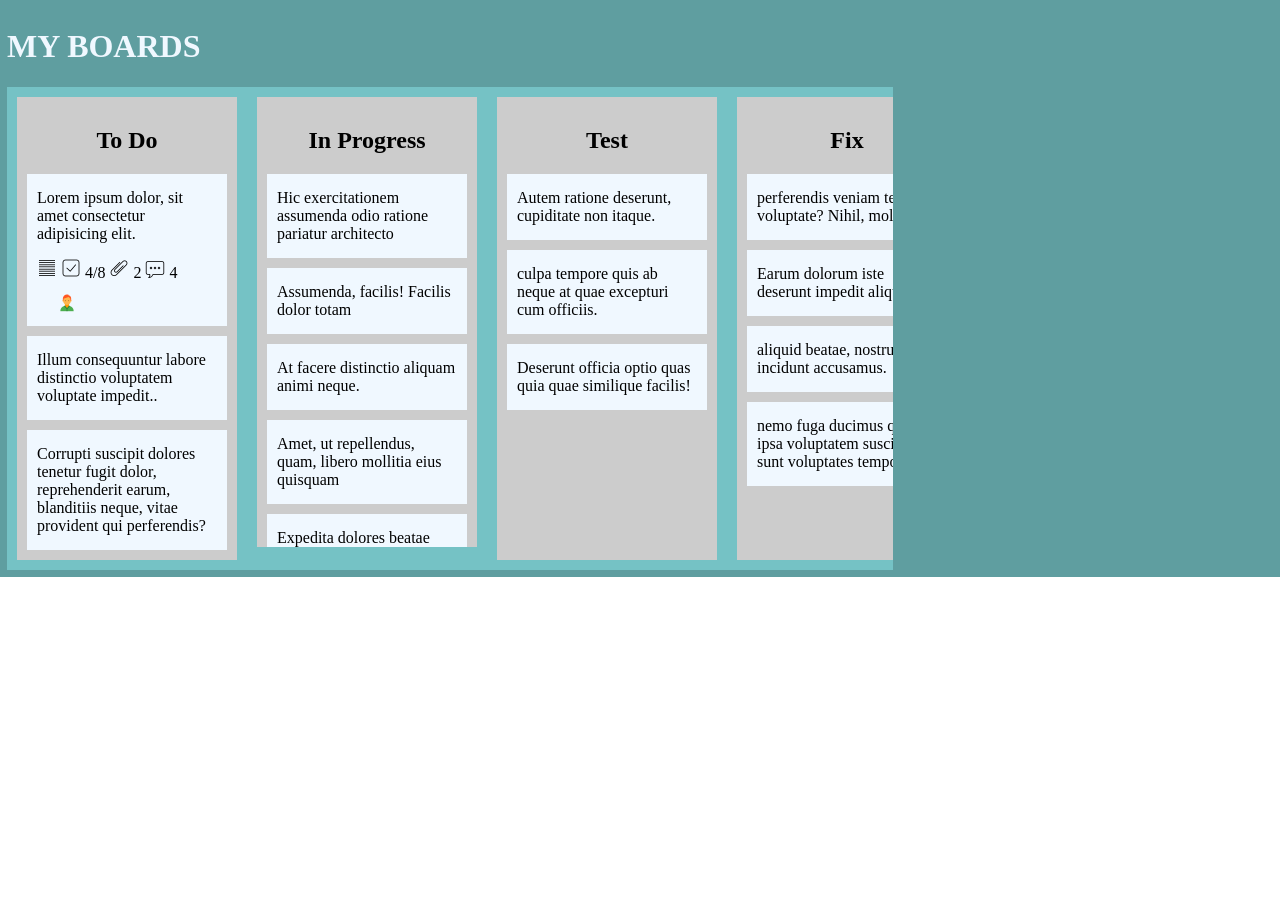
==== Dec-26/third.html @ 9c72caa8 "dec- 26 third" ====
<!DOCTYPE html>
<html lang="en">
<head>
    <meta charset="UTF-8">
    <meta name="viewport" content="width=device-width, initial-scale=1.0">
    <title>Document</title>
    <link rel="stylesheet" href="third.css">
</head>
<body>
    <div class="www">
    <h1>MY BOARDS</h1>

    <div class="wrap">

        
        <div class="first box">
        
        <h2>To Do</h2>
        
        <div class="box_content">
            <p>Lorem ipsum dolor, sit amet consectetur adipisicing elit.</p>
            <img src="icons/icons8-striped-patterns-20.png" alt="">
            <img src="icons/icons8-done-20.png" alt="">
            <label for="">4/8</label>
            <img src="icons/icons8-attach-20.png" alt="">
            <label for="">2</label>
            <img src="icons/icons8-sms-20 (1).png" alt="">
            <label for="">4</label>
            <img class="user_icon" src="icons/icons8-user-20.png" alt="">
        </div>
        
        <div class="box_content">
            <p>Illum consequuntur labore distinctio voluptatem voluptate impedit..</p>
        </div>
        <div class="box_content">
            <p>Corrupti suscipit dolores tenetur fugit dolor, reprehenderit earum, blanditiis neque, vitae provident qui perferendis?</p>
        </div>
    </div>

    <div class="second box">
        <h2>In Progress</h2>
        <div class="box_content">
            <p>Hic exercitationem assumenda odio ratione pariatur architecto</p>
        </div>
        <div class="box_content">
            <p>Assumenda, facilis! Facilis dolor totam  </p>
        </div>
        <div class="box_content">
            <p>At facere distinctio aliquam animi neque.</p>
        </div>
        <div class="box_content">
            <p>Amet, ut repellendus, quam, libero mollitia eius quisquam</p>
        </div>
        <div class="box_content">
            <p>Expedita dolores beatae vero quis nam repudiandae..</p>
        </div>
    </div>
    <div class="third box">
        
        <h2>Test</h2>
        
        <div class="box_content">
            <p>Autem ratione deserunt, cupiditate non itaque.</p>
        </div>
        
        <div class="box_content">
            <p> culpa tempore quis ab neque at quae excepturi cum officiis.</p>
        </div>
        <div class="box_content">
            <p>Deserunt officia optio quas quia quae similique facilis! </p>
        </div>
    </div>

    <div class="fourth box">
        <h2>Fix</h2>
        <div class="box_content">
            <p>perferendis veniam tempora voluptate? Nihil, molestiae.</p>
        </div>
        <div class="box_content">
            <p>Earum dolorum iste deserunt impedit aliquam.</p>
        </div>
        <div class="box_content">
            <p> aliquid beatae, nostrum incidunt accusamus.</p>
        </div>
        <div class="box_content">
            <p>nemo fuga ducimus qui ipsa voluptatem suscipit sunt voluptates temporibus.</p>
        </div>
    </div>

    <div class="fifth box">
        
        <h2>Done</h2>
        
        <div class="box_content">
            <p>aliquid libero assumenda, omnis qui!</p>
        </div>
        
        <div class="box_content">
            <p>incidunt nihil? Enim, impedit voluptatibus</p>
        </div>
        <div class="box_content">
            <p>veni am enim nostrum nobis fugiat quaerat ratione, sed ut accusamus maiores.</p>
        </div>
    </div>    
</div>
</div>
</body>
</html>
---- Dec-26/third.css ----
body {
    margin: 0;
    display: flex;
    flex-direction: column;
    align-items: center;
}

.www {
    background-color: cadetblue;
    padding: 7px;
}

h1 {
    color: aliceblue;
}

.wrap {
    background-color: rgb(117, 194, 197);
    display: flex;
    flex-direction: row;
    overflow-x: auto; 
    max-width: 70%;
}
.box {
    background-color: #ccc;
    margin: 10px;
    padding: 10px;
    min-width: 200px; 
    border-radius: px;
}

.second {
    overflow-y: auto;
    max-height: 430px;
}

h2 {
    text-align: center;
}

p {
    margin: 5px 0;
}

.box_content {
    background-color: aliceblue;
    margin-top: 10px;
    padding: 10px;
}
img {
    margin-top: 10px;
}
.user_icon {
    margin-left: 20px;
}
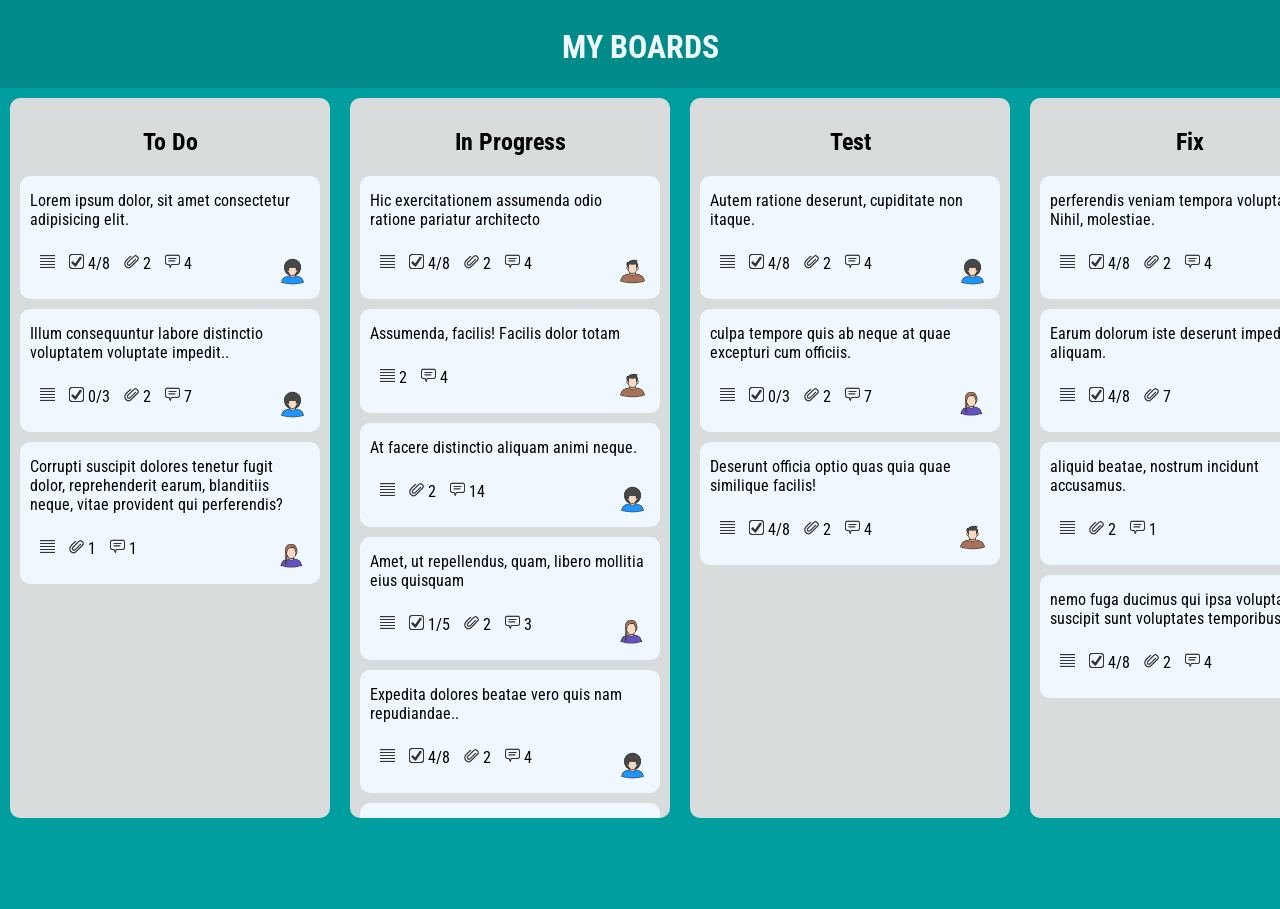
==== commit db926014: "upd rand" ====
--- a/Dec-26/third.html
+++ b/Dec-26/third.html
@@ -4,6 +4,9 @@
     <meta charset="UTF-8">
     <meta name="viewport" content="width=device-width, initial-scale=1.0">
     <title>Document</title>
+    <link rel="preconnect" href="https://fonts.googleapis.com">
+    <link rel="preconnect" href="https://fonts.gstatic.com" crossorigin>
+    <link href="https://fonts.googleapis.com/css2?family=AR+One+Sans&family=Afacad&family=Croissant+One&family=Hedvig+Letters+Serif:opsz@12..24&family=Laila:wght@300;400;700&family=Lato&family=Montserrat:wght@200&family=Noto+Sans&family=Roboto+Condensed&display=swap" rel="stylesheet">
     <link rel="stylesheet" href="third.css">
 </head>
 <body>
@@ -19,21 +22,36 @@
         
         <div class="box_content">
             <p>Lorem ipsum dolor, sit amet consectetur adipisicing elit.</p>
-            <img src="icons/icons8-striped-patterns-20.png" alt="">
-            <img src="icons/icons8-done-20.png" alt="">
-            <label for="">4/8</label>
-            <img src="icons/icons8-attach-20.png" alt="">
-            <label for="">2</label>
-            <img src="icons/icons8-sms-20 (1).png" alt="">
-            <label for="">4</label>
-            <img class="user_icon" src="icons/icons8-user-20.png" alt="">
+            <img src="icons_third/justify.png" alt="">
+            <img src="icons_third/checkbox.png" alt="">
+            <label for="">4/8</label>
+            <img src="icons_third/attach.png" alt="">
+            <label for="">2</label>
+            <img class="user_icon" src="icons_third/avatar_1.png" alt="">
+            <img src="icons_third/comments.png" alt="">
+            <label for="">4</label>
         </div>
         
         <div class="box_content">
             <p>Illum consequuntur labore distinctio voluptatem voluptate impedit..</p>
+            <img src="icons_third/justify.png" alt="">
+            <img src="icons_third/checkbox.png" alt="">
+            <label for="">0/3</label>
+            <img src="icons_third/attach.png" alt="">
+            <label for="">2</label>
+            <img class="user_icon"  src="icons_third/avatar_1.png" alt="">
+            <img src="icons_third/comments.png" alt="">
+            <label for="">7</label>
+            
         </div>
         <div class="box_content">
             <p>Corrupti suscipit dolores tenetur fugit dolor, reprehenderit earum, blanditiis neque, vitae provident qui perferendis?</p>
+            <img src="icons_third/justify.png" alt="">
+            <img src="icons_third/attach.png" alt="">
+            <label for="">1</label>
+            <img class="user_icon" src="icons_third/avatar_2.png" alt="">
+            <img src="icons_third/comments.png" alt="">
+            <label for="">1</label>
         </div>
     </div>
 
@@ -41,18 +59,75 @@
         <h2>In Progress</h2>
         <div class="box_content">
             <p>Hic exercitationem assumenda odio ratione pariatur architecto</p>
+            <img src="icons_third/justify.png" alt="">
+            <img src="icons_third/checkbox.png" alt="">
+            <label for="">4/8</label>
+            <img src="icons_third/attach.png" alt="">
+            <label for="">2</label>
+            <img class="user_icon" src="icons_third/avatar_3.png" alt="">
+            <img src="icons_third/comments.png" alt="">
+            <label for="">4</label>
         </div>
         <div class="box_content">
             <p>Assumenda, facilis! Facilis dolor totam  </p>
+            <img src="icons_third/justify.png" alt="">
+            <label for="">2</label>
+            <img class="user_icon" src="icons_third/avatar_3.png" alt="">
+            <img src="icons_third/comments.png" alt="">
+            <label for="">4</label>
         </div>
         <div class="box_content">
             <p>At facere distinctio aliquam animi neque.</p>
+            <img src="icons_third/justify.png" alt="">
+            <img src="icons_third/attach.png" alt="">
+            <label for="">2</label>
+            <img class="user_icon" src="icons_third/avatar_1.png" alt="">
+            <img src="icons_third/comments.png" alt="">
+            <label for="">14</label>
         </div>
         <div class="box_content">
             <p>Amet, ut repellendus, quam, libero mollitia eius quisquam</p>
+            <img src="icons_third/justify.png" alt="">
+            <img src="icons_third/checkbox.png" alt="">
+            <label for="">1/5</label>
+            <img src="icons_third/attach.png" alt="">
+            <label for="">2</label>
+            <img class="user_icon" src="icons_third/avatar_2.png" alt="">
+            <img src="icons_third/comments.png" alt="">
+            <label for="">3</label>
         </div>
         <div class="box_content">
             <p>Expedita dolores beatae vero quis nam repudiandae..</p>
+            <img src="icons_third/justify.png" alt="">
+            <img src="icons_third/checkbox.png" alt="">
+            <label for="">4/8</label>
+            <img src="icons_third/attach.png" alt="">
+            <label for="">2</label>
+            <img class="user_icon" src="icons_third/avatar_1.png" alt="">
+            <img src="icons_third/comments.png" alt="">
+            <label for="">4</label>
+        </div>
+        <div class="box_content">
+            <p>Expedita dolores beatae vero quis nam repudiandae..</p>
+            <img src="icons_third/justify.png" alt="">
+            <img src="icons_third/checkbox.png" alt="">
+            <label for="">4/8</label>
+            <img src="icons_third/attach.png" alt="">
+            <label for="">2</label>
+            <img class="user_icon" src="icons_third/avatar_2.png" alt="">
+            <img src="icons_third/comments.png" alt="">
+            <label for="">4</label>
+        </div>
+        <div class="box_content">
+            <p>Expedita dolores beatae vero quis nam repudiandae..</p>
+            <img src="icons_third/justify.png" alt="">
+            <img src="icons_third/checkbox.png" alt="">
+            <label for="">4/8</label>
+            <img src="icons_third/attach.png" alt="">
+            <label for="">2</label>
+            <img class="user_icon" src="icons_third/avatar_4.png" alt="">
+            <img src="icons_third/comments.png" alt="">
+            <label for="">4</label>
         </div>
     </div>
     <div class="third box">
@@ -61,13 +136,37 @@
         
         <div class="box_content">
             <p>Autem ratione deserunt, cupiditate non itaque.</p>
+            <img src="icons_third/justify.png" alt="">
+            <img src="icons_third/checkbox.png" alt="">
+            <label for="">4/8</label>
+            <img src="icons_third/attach.png" alt="">
+            <label for="">2</label>
+            <img class="user_icon" src="icons_third/avatar_1.png" alt="">
+            <img src="icons_third/comments.png" alt="">
+            <label for="">4</label>
         </div>
         
         <div class="box_content">
             <p> culpa tempore quis ab neque at quae excepturi cum officiis.</p>
+            <img src="icons_third/justify.png" alt="">
+            <img src="icons_third/checkbox.png" alt="">
+            <label for="">0/3</label>
+            <img src="icons_third/attach.png" alt="">
+            <label for="">2</label>
+            <img class="user_icon"  src="icons_third/avatar_2.png" alt="">
+            <img src="icons_third/comments.png" alt="">
+            <label for="">7</label>
         </div>
         <div class="box_content">
             <p>Deserunt officia optio quas quia quae similique facilis! </p>
+            <img src="icons_third/justify.png" alt="">
+            <img src="icons_third/checkbox.png" alt="">
+            <label for="">4/8</label>
+            <img src="icons_third/attach.png" alt="">
+            <label for="">2</label>
+            <img class="user_icon" src="icons_third/avatar_3.png" alt="">
+            <img src="icons_third/comments.png" alt="">
+            <label for="">4</label>
         </div>
     </div>
 
@@ -75,15 +174,43 @@
         <h2>Fix</h2>
         <div class="box_content">
             <p>perferendis veniam tempora voluptate? Nihil, molestiae.</p>
+            <img src="icons_third/justify.png" alt="">
+            <img src="icons_third/checkbox.png" alt="">
+            <label for="">4/8</label>
+            <img src="icons_third/attach.png" alt="">
+            <label for="">2</label>
+            <img class="user_icon" src="icons_third/avatar_1.png" alt="">
+            <img src="icons_third/comments.png" alt="">
+            <label for="">4</label>
         </div>
         <div class="box_content">
             <p>Earum dolorum iste deserunt impedit aliquam.</p>
+            <img src="icons_third/justify.png" alt="">
+            <img src="icons_third/checkbox.png" alt="">
+            <label for="">4/8</label>
+            <img src="icons_third/attach.png" alt="">
+            <label for="">7</label>
+            <img class="user_icon" src="icons_third/avatar_2.png" alt="">
         </div>
         <div class="box_content">
             <p> aliquid beatae, nostrum incidunt accusamus.</p>
+            <img src="icons_third/justify.png" alt="">
+            <img src="icons_third/attach.png" alt="">
+            <label for="">2</label>
+            <img class="user_icon" src="icons_third/avatar_3.png" alt="">
+            <img src="icons_third/comments.png" alt="">
+            <label for="">1</label>
         </div>
         <div class="box_content">
             <p>nemo fuga ducimus qui ipsa voluptatem suscipit sunt voluptates temporibus.</p>
+            <img src="icons_third/justify.png" alt="">
+            <img src="icons_third/checkbox.png" alt="">
+            <label for="">4/8</label>
+            <img src="icons_third/attach.png" alt="">
+            <label for="">2</label>
+            <img class="user_icon"  src="icons_third/avatar_1.png" alt="">
+            <img src="icons_third/comments.png" alt="">
+            <label for="">4</label>
         </div>
     </div>
 
@@ -93,13 +220,33 @@
         
         <div class="box_content">
             <p>aliquid libero assumenda, omnis qui!</p>
+            <img src="icons_third/justify.png" alt="">
+            <img src="icons_third/checkbox.png" alt="">
+            <label for="">4/8</label>
+            <img src="icons_third/attach.png" alt="">
+            <label for="">2</label>
+            <img class="user_icon" src="icons_third/avatar_4.png" alt="">
+            <label for="">4</label>
         </div>
         
         <div class="box_content">
             <p>incidunt nihil? Enim, impedit voluptatibus</p>
+            <img src="icons_third/justify.png" alt="">
+            <img src="icons_third/checkbox.png" alt="">
+            <label for="">0/3</label>
+            <img src="icons_third/attach.png" alt="">
+            <label for="">7</label>
+            <img class="user_icon" src="icons_third/avatar_1.png" alt="">
+            <label for="">4</label>
         </div>
         <div class="box_content">
             <p>veni am enim nostrum nobis fugiat quaerat ratione, sed ut accusamus maiores.</p>
+            <img src="icons_third/justify.png" alt="">
+            <img src="icons_third/attach.png" alt="">
+            <label for="">2</label>
+            <img class="user_icon" src="icons_third/avatar_1.png" alt="">
+            <img src="icons_third/comments.png" alt="">
+            <label for="">1</label>
         </div>
     </div>    
 </div>
--- a/Dec-26/third.css
+++ b/Dec-26/third.css
@@ -1,38 +1,54 @@
-
 body {
+    font-family: 'Afacad', sans-serif;
+    font-family: 'AR One Sans', sans-serif;
+    font-family: 'Croissant One', serif;
+    font-family: 'Hedvig Letters Serif', serif;
+    font-family: 'Laila', serif;
+    font-family: 'Lato', sans-serif;
+    font-family: 'Montserrat', sans-serif;
+    font-family: 'Noto Sans', sans-serif;
+    font-family: 'Roboto Condensed', sans-serif;
     margin: 0;
     display: flex;
     flex-direction: column;
     align-items: center;
+    height: 100vh; 
 }
 
 .www {
-    background-color: cadetblue;
+    background-color: rgb(0,138,138);
     padding: 7px;
+    width: 100%;
 }
 
 h1 {
     color: aliceblue;
+    text-align: center;
 }
 
 .wrap {
-    background-color: rgb(117, 194, 197);
+    background-color: rgb(0,158,159);
     display: flex;
     flex-direction: row;
     overflow-x: auto; 
-    max-width: 70%;
+    max-width: 100%; 
+    height: 100%;
 }
+
 .box {
-    background-color: #ccc;
+    background-color: rgb(217,220,220);
     margin: 10px;
     padding: 10px;
-    min-width: 200px; 
-    border-radius: px;
+    min-width: 300px; 
+    max-width: 400px; 
+    overflow-y: auto; 
+    border-radius: 10px;
+    height: 700px;
 }
 
 .second {
     overflow-y: auto;
-    max-height: 430px;
+    max-height: calc(100vh - 34px); 
 }
 
 h2 {
@@ -47,10 +63,28 @@
     background-color: aliceblue;
     margin-top: 10px;
     padding: 10px;
+    overflow-y: auto;
+    border-radius: 10px;
 }
+
 img {
     margin-top: 10px;
 }
+
 .user_icon {
     margin-left: 20px;
-} +}
+
+
+img {
+    margin-top: 20px;
+    width: 15px;
+    height: 15px;
+    margin-left: 10px;
+}
+
+.user_icon {
+    width: 35px;
+    height: 35px;
+    float: inline-end;
+}
